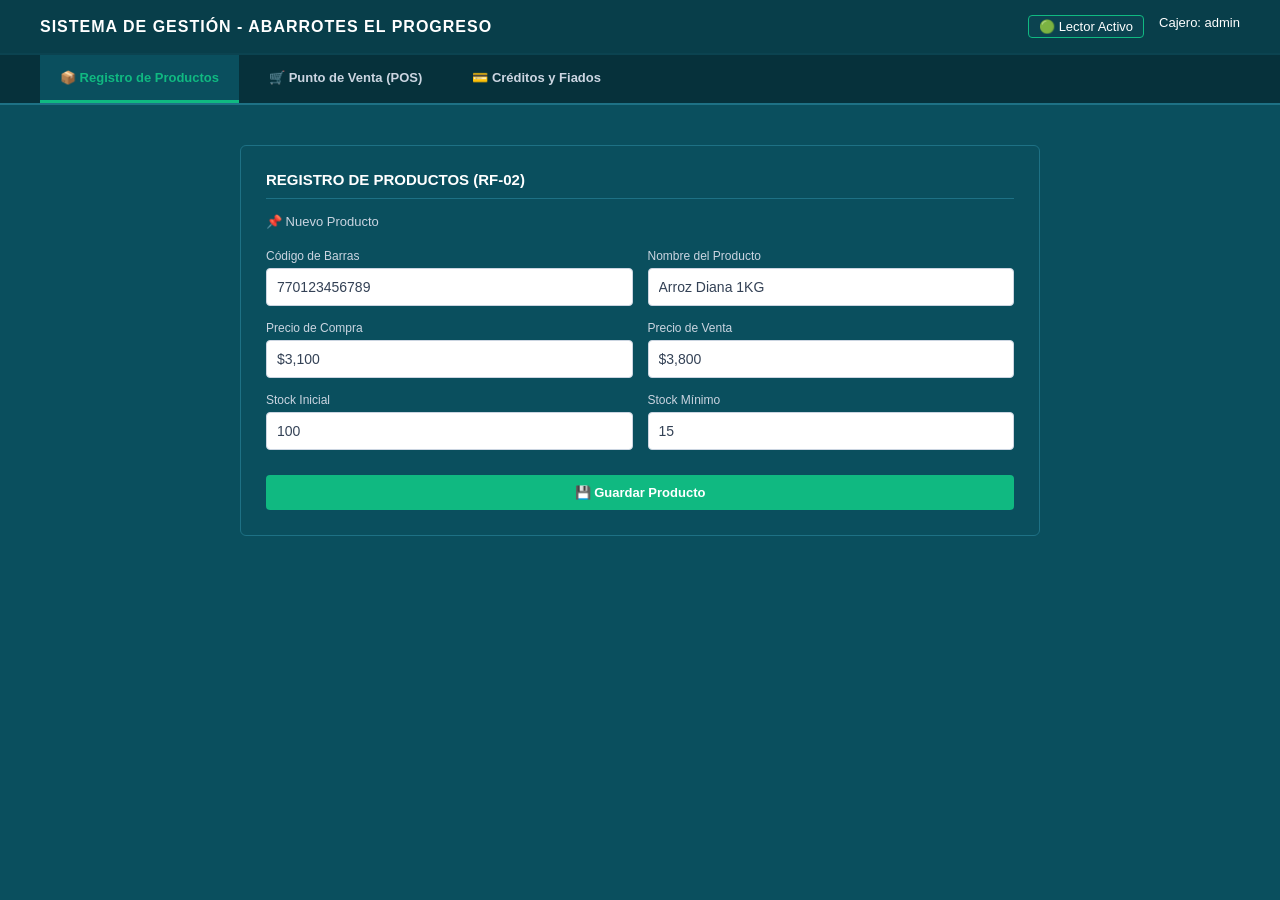
==== html/index.html @ 75598279 "Primer commit: proyecto base de HTML, CSS y JS" ====
<!DOCTYPE html>
<html lang="es">
<head>
    <meta charset="UTF-8">
    <meta name="viewport" content="width=device-width, initial-scale=1.0">
    <title>Abarrotes El Progreso - Panel Modular</title>
    
    <!-- Vinculación con la carpeta CSS -->
    <link rel="stylesheet" href="../css/estilos.css">
</head>
<body>

    <!-- <header>: Encabezado semántico de la app -->
    <header class="moqups-header">
        <h1>SISTEMA DE GESTIÓN - ABARROTES EL PROGRESO</h1>
        <div class="header-meta">
            <span class="badge-active">🟢 Lector Activo</span>
            <span class="user-info">Cajero: admin</span>
        </div>
    </header>

    <!-- <nav>: Barra de navegación para las pestañas -->
    <nav class="moqups-nav">
        <ul>
            <li><a href="#" class="nav-link active" onclick="cambiarModulo('inventario', this)">📦 Registro de Productos</a></li>
            <li><a href="#" class="nav-link" onclick="cambiarModulo('pos', this)">🛒 Punto de Venta (POS)</a></li>
            <li><a href="#" class="nav-link" onclick="cambiarModulo('creditos', this)">💳 Créditos y Fiados</a></li>
        </ul>
    </nav>

    <!-- <main>: Contenedor del contenido principal -->
    <main class="moqups-main-container">

        <!-- <section> 1: Registro de Productos -->
        <section id="inventario" class="moqups-section-card modulo-seccion active">
            <h3>REGISTRO DE PRODUCTOS (RF-02)</h3>
            <p class="section-subtitle">📌 Nuevo Producto</p>
            
            <form class="moqups-grid-form" onsubmit="return false;">
                <div class="field-box">
                    <label>Código de Barras</label>
                    <input type="text" value="770123456789">
                </div>
                <div class="field-box">
                    <label>Nombre del Producto</label>
                    <input type="text" value="Arroz Diana 1KG">
                </div>
                <div class="field-box">
                    <label>Precio de Compra</label>
                    <input type="text" value="$3,100">
                </div>
                <div class="field-box">
                    <label>Precio de Venta</label>
                    <input type="text" value="$3,800">
                </div>
                <div class="field-box">
                    <label>Stock Inicial</label>
                    <input type="number" value="100">
                </div>
                <div class="field-box">
                    <label>Stock Mínimo</label>
                    <input type="number" value="15">
                </div>
                <button class="btn-moqups-action btn-green">💾 Guardar Producto</button>
            </form>
        </section>

        <!-- <section> 2: Punto de Venta -->
        <section id="pos" class="moqups-section-card modulo-seccion">
            <h3>PUNTO DE VENTA (POS) (RF-03)</h3>
            
            <!-- <table>: Estructura de tabla semántica -->
            <table class="moqups-table">
                <thead>
                    <tr>
                        <th>Producto</th>
                        <th>Cantidad</th>
                        <th>Total</th>
                    </tr>
                </thead>
                <tbody>
                    <tr>
                        <td>Arroz Diana 1KG</td>
                        <td>1</td>
                        <td>$3,800</td>
                    </tr>
                </tbody>
            </table>

            <div class="moqups-summary-box">
                <div class="summary-line">
                    <span>Total Neto:</span>
                    <span class="total-badge">$ 3,800</span>
                </div>
                <div class="summary-line">
                    <label>Monto Recibido</label>
                    <input type="text" value="$5,000" class="input-summary">
                </div>
                <div class="summary-line">
                    <span>Vueltas a entregar</span>
                    <span>$1,200</span>
                </div>
            </div>
            <button class="btn-moqups-action btn-green">🖨️ Registrar & Imprimir Ticket</button>
        </section>

        <!-- <section> 3: Créditos y Fiados -->
        <section id="creditos" class="moqups-section-card modulo-seccion">
            <h3>CRÉDITOS Y FIADOS (RF-04)</h3>
            <p class="section-subtitle">👥 Asignar Cartera - Fiado</p>
            
            <div class="moqups-search-group">
                <label>Buscar Cliente</label>
                <input type="text" value="María Gómez" class="input-full">
            </div>

            <div class="moqups-details-box">
                <h4>Datos del Cliente:</h4>
                <p><strong>Identificación:</strong> CC 52.345.678</p>
                <p><strong>Saldo Anterior:</strong> $ 15,200</p>
                <p><strong>Monto a Adicionar:</strong> $3,800</p>
            </div>

            <div class="moqups-buttons-container">
                <button class="btn-moqups-action btn-orange">✓ Autorizar Crédito ("Fiado")</button>
                <button class="btn-moqups-action btn-blue">Cancelar Asignación</button>
            </div>
        </section>

    </main>

    <!-- Vinculación con la carpeta JS antes del cierre del body -->
    <script src="../js/orden.js"></script>
</body>
</html>
---- css/estilos.css ----
body {
    font-family: Arial, sans-serif;
    margin: 0;
    padding: 0;
    background-color: #0a4f5e;
    color: #ffffff;
}

/* Control de visibilidad de pestañas */
.modulo-seccion {
    display: none;
}
.modulo-seccion.active {
    display: block;
}

/* Cabecera */
.moqups-header {
    background-color: #083e4a;
    padding: 15px 40px;
    display: flex;
    justify-content: space-between;
    align-items: center;
    border-bottom: 2px solid #0b4350;
}
.moqups-header h1 { font-size: 16px; margin: 0; letter-spacing: 1px; }
.header-meta { display: flex; gap: 15px; font-size: 13px; }
.badge-active { background-color: #0b4350; padding: 3px 10px; border-radius: 4px; border: 1px solid #10b981; }

/* Menú */
.moqups-nav {
    background-color: #06313b;
    padding: 0 40px;
    border-bottom: 2px solid #1e7185;
}
.moqups-nav ul { list-style: none; padding: 0; margin: 0; display: flex; gap: 10px; }
.moqups-nav ul li a {
    color: #cbd5e1;
    text-decoration: none;
    font-size: 13px;
    display: block;
    padding: 15px 20px;
    font-weight: bold;
    border-bottom: 3px solid transparent;
}
.moqups-nav ul li a.active {
    color: #10b981;
    border-bottom: 3px solid #10b981;
    background-color: #0a4f5e;
}
.moqups-nav ul li a:hover { color: #ffffff; background-color: #083e4a; }

/* Contenedores y Tarjetas */
.moqups-main-container { max-width: 800px; margin: 40px auto; padding: 0 20px; }
.moqups-section-card { background-color: #0a4f5e; border: 1px solid #1e7185; border-radius: 6px; padding: 25px; }
.moqups-section-card h3 { margin-top: 0; font-size: 15px; border-bottom: 1px solid #1e7185; padding-bottom: 10px; }
.section-subtitle { font-size: 13px; color: #cbd5e1; margin-bottom: 20px; }

/* Formulario Grid */
.moqups-grid-form { display: grid; grid-template-columns: 1fr 1fr; gap: 15px; }
.field-box { display: flex; flex-direction: column; }
.field-box label { font-size: 12px; margin-bottom: 5px; color: #cbd5e1; }
.field-box input { padding: 10px; border-radius: 4px; border: 1px solid #cbd5e1; color: #334155; font-size: 14px; }
.input-full { width: 97%; padding: 10px; border-radius: 4px; border: 1px solid #cbd5e1; }

/* Tablas y Cajas POS */
.moqups-table { width: 100%; border-collapse: collapse; margin-top: 10px; }
.moqups-table th, .moqups-table td { padding: 10px; text-align: left; border-bottom: 1px solid #1e7185; font-size: 13px; }
.moqups-summary-box { margin-top: 25px; padding: 15px; background-color: #083e4a; border-radius: 4px; }
.summary-line { display: flex; justify-content: space-between; align-items: center; margin-bottom: 10px; }
.total-badge { background-color: #ffffff; color: #0a4f5e; padding: 4px 12px; border-radius: 4px; font-weight: bold; }
.input-summary { padding: 6px; width: 90px; text-align: right; border-radius: 4px; border: 1px solid #cbd5e1; }
.moqups-details-box { background-color: #083e4a; padding: 15px; border-radius: 4px; margin: 20px 0; font-size: 13px; }

/* Botones */
.btn-moqups-action { padding: 10px 20px; border: none; border-radius: 4px; font-weight: bold; font-size: 13px; cursor: pointer; }
.moqups-grid-form .btn-moqups-action { grid-column: span 2; margin-top: 10px; }
.moqups-buttons-container { display: flex; gap: 15px; }
.btn-green { background-color: #10b981; color: white; }
.btn-orange { background-color: #f97316; color: white; }
.btn-blue { background-color: #3b82f6; color: white; }
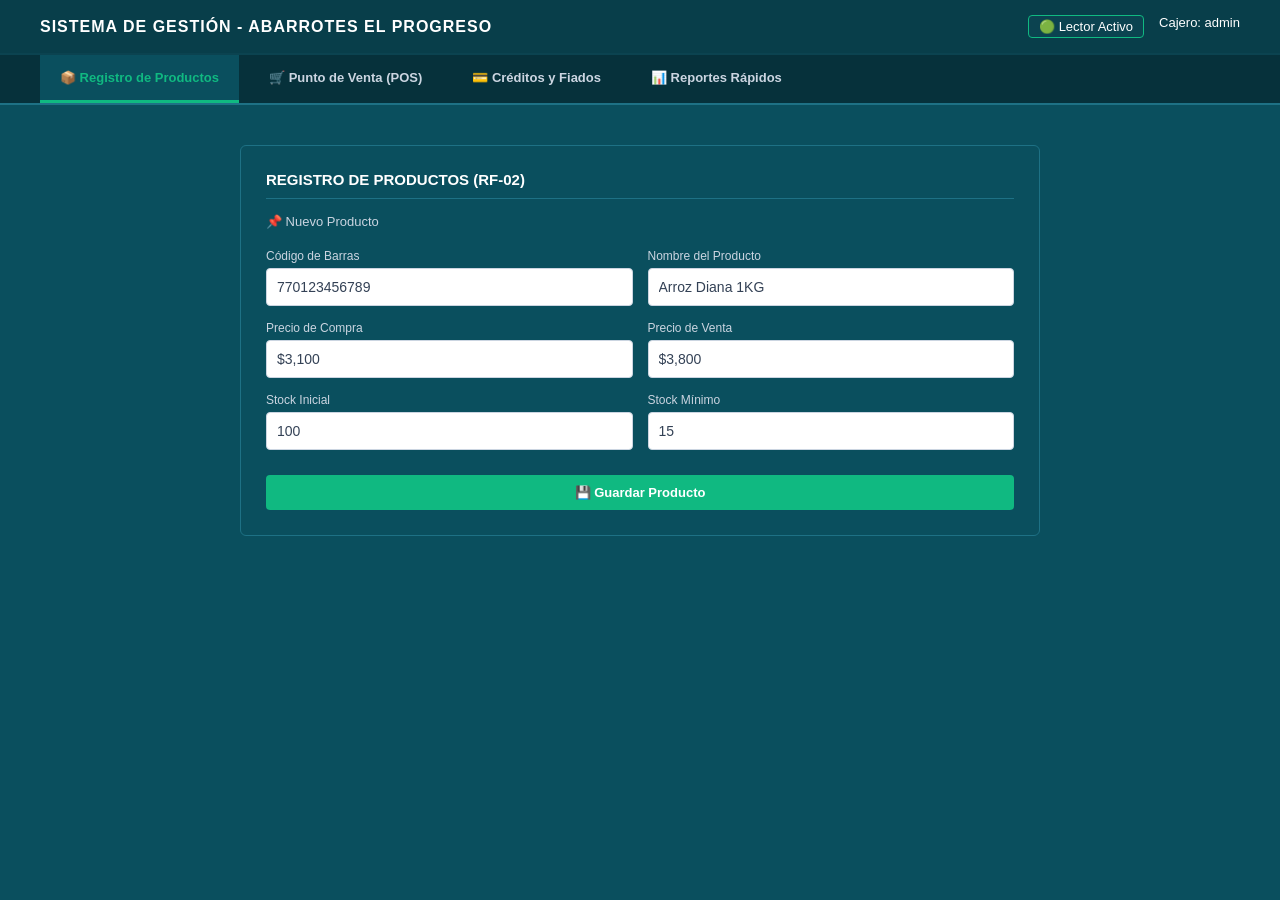
==== commit 04b70672: "V2: Agregado modulo de Reportes Rapidos RF-05" ====
--- a/html/index.html
+++ b/html/index.html
@@ -4,13 +4,10 @@
     <meta charset="UTF-8">
     <meta name="viewport" content="width=device-width, initial-scale=1.0">
     <title>Abarrotes El Progreso - Panel Modular</title>
-    
-    <!-- Vinculación con la carpeta CSS -->
     <link rel="stylesheet" href="../css/estilos.css">
 </head>
 <body>
 
-    <!-- <header>: Encabezado semántico de la app -->
     <header class="moqups-header">
         <h1>SISTEMA DE GESTIÓN - ABARROTES EL PROGRESO</h1>
         <div class="header-meta">
@@ -19,23 +16,21 @@
         </div>
     </header>
 
-    <!-- <nav>: Barra de navegación para las pestañas -->
     <nav class="moqups-nav">
         <ul>
             <li><a href="#" class="nav-link active" onclick="cambiarModulo('inventario', this)">📦 Registro de Productos</a></li>
             <li><a href="#" class="nav-link" onclick="cambiarModulo('pos', this)">🛒 Punto de Venta (POS)</a></li>
             <li><a href="#" class="nav-link" onclick="cambiarModulo('creditos', this)">💳 Créditos y Fiados</a></li>
+            <li><a href="#" class="nav-link" onclick="cambiarModulo('reportes', this)">📊 Reportes Rápidos</a></li>
         </ul>
     </nav>
 
-    <!-- <main>: Contenedor del contenido principal -->
     <main class="moqups-main-container">
 
-        <!-- <section> 1: Registro de Productos -->
+        <!-- Section 1: Inventario -->
         <section id="inventario" class="moqups-section-card modulo-seccion active">
             <h3>REGISTRO DE PRODUCTOS (RF-02)</h3>
             <p class="section-subtitle">📌 Nuevo Producto</p>
-            
             <form class="moqups-grid-form" onsubmit="return false;">
                 <div class="field-box">
                     <label>Código de Barras</label>
@@ -65,11 +60,9 @@
             </form>
         </section>
 
-        <!-- <section> 2: Punto de Venta -->
+        <!-- Section 2: POS -->
         <section id="pos" class="moqups-section-card modulo-seccion">
             <h3>PUNTO DE VENTA (POS) (RF-03)</h3>
-            
-            <!-- <table>: Estructura de tabla semántica -->
             <table class="moqups-table">
                 <thead>
                     <tr>
@@ -86,7 +79,6 @@
                     </tr>
                 </tbody>
             </table>
-
             <div class="moqups-summary-box">
                 <div class="summary-line">
                     <span>Total Neto:</span>
@@ -104,32 +96,39 @@
             <button class="btn-moqups-action btn-green">🖨️ Registrar & Imprimir Ticket</button>
         </section>
 
-        <!-- <section> 3: Créditos y Fiados -->
+        <!-- Section 3: Créditos -->
         <section id="creditos" class="moqups-section-card modulo-seccion">
             <h3>CRÉDITOS Y FIADOS (RF-04)</h3>
             <p class="section-subtitle">👥 Asignar Cartera - Fiado</p>
-            
             <div class="moqups-search-group">
                 <label>Buscar Cliente</label>
                 <input type="text" value="María Gómez" class="input-full">
             </div>
-
             <div class="moqups-details-box">
                 <h4>Datos del Cliente:</h4>
                 <p><strong>Identificación:</strong> CC 52.345.678</p>
                 <p><strong>Saldo Anterior:</strong> $ 15,200</p>
                 <p><strong>Monto a Adicionar:</strong> $3,800</p>
             </div>
-
             <div class="moqups-buttons-container">
                 <button class="btn-moqups-action btn-orange">✓ Autorizar Crédito ("Fiado")</button>
                 <button class="btn-moqups-action btn-blue">Cancelar Asignación</button>
             </div>
         </section>
 
+        <!-- Section 4: NUEVA FUNCIONALIDAD (Reportes) -->
+        <section id="reportes" class="moqups-section-card modulo-seccion">
+            <h3>REPORTES RÁPIDOS (RF-05)</h3>
+            <p class="section-subtitle">📈 Estadísticas del Día</p>
+            <div class="moqups-details-box">
+                <p><strong>Total Vendido Hoy:</strong> $ 150,000 COP</p>
+                <p><strong>Transacciones Realizadas:</strong> 18 compras</p>
+                <p><strong>Producto Más Vendido:</strong> Arroz Diana 1KG</p>
+            </div>
+        </section>
+
     </main>
 
-    <!-- Vinculación con la carpeta JS antes del cierre del body -->
     <script src="../js/orden.js"></script>
 </body>
 </html>
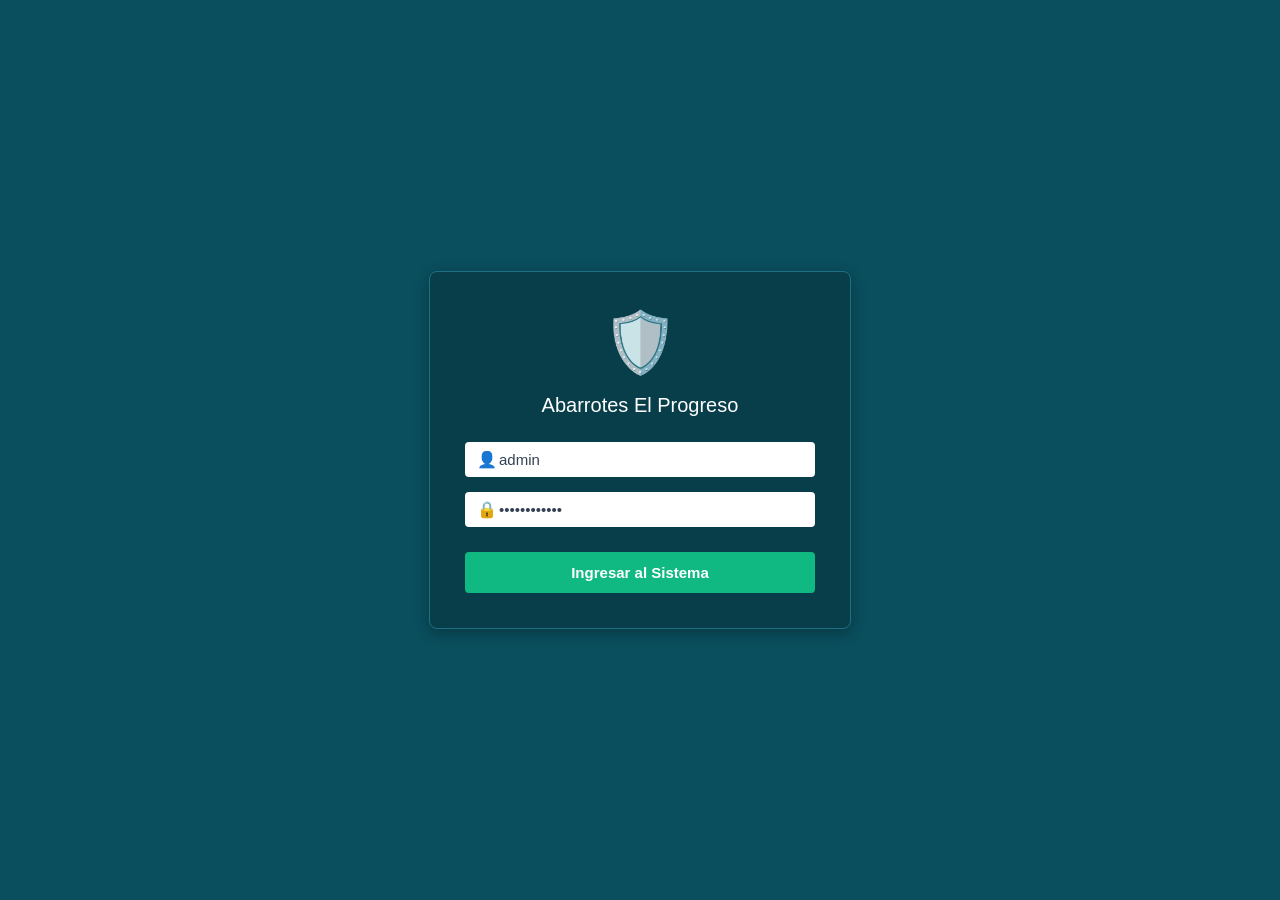
==== commit 2db28872: "Actualizacion de modulos y boton de configuracion" ====
--- a/html/index.html
+++ b/html/index.html
@@ -3,132 +3,77 @@
 <head>
     <meta charset="UTF-8">
     <meta name="viewport" content="width=device-width, initial-scale=1.0">
-    <title>Abarrotes El Progreso - Panel Modular</title>
+    <title>Abarrotes El Progreso - Login</title>
+    <!-- Vinculación correcta para salir de html/ e ingresar a css/ -->
     <link rel="stylesheet" href="../css/estilos.css">
+    <style>
+        body {
+            display: flex;
+            justify-content: center;
+            align-items: center;
+            min-height: 100vh;
+        }
+        .login-card {
+            width: 100%;
+            max-width: 350px;
+            background-color: #083e4a;
+            padding: 35px;
+            border-radius: 8px;
+            border: 1px solid #1e7185;
+            text-align: center;
+            box-shadow: 0 4px 15px rgba(0,0,0,0.3);
+        }
+        .shield { font-size: 60px; margin-bottom: 15px; }
+        .login-card h2 { font-size: 20px; margin-bottom: 25px; font-weight: normal; }
+        .input-group {
+            display: flex;
+            align-items: center;
+            background-color: #ffffff;
+            border-radius: 4px;
+            margin-bottom: 15px;
+            padding: 8px 12px;
+        }
+        .input-group input {
+            width: 100%;
+            border: none;
+            background: transparent;
+            color: #334155;
+            font-size: 15px;
+            outline: none;
+        }
+        .btn-login {
+            width: 100%;
+            padding: 12px;
+            background-color: #10b981;
+            color: white;
+            border: none;
+            border-radius: 4px;
+            font-weight: bold;
+            font-size: 15px;
+            cursor: pointer;
+            margin-top: 10px;
+        }
+    </style>
 </head>
 <body>
 
-    <header class="moqups-header">
-        <h1>SISTEMA DE GESTIÓN - ABARROTES EL PROGRESO</h1>
-        <div class="header-meta">
-            <span class="badge-active">🟢 Lector Activo</span>
-            <span class="user-info">Cajero: admin</span>
-        </div>
-    </header>
-
-    <nav class="moqups-nav">
-        <ul>
-            <li><a href="#" class="nav-link active" onclick="cambiarModulo('inventario', this)">📦 Registro de Productos</a></li>
-            <li><a href="#" class="nav-link" onclick="cambiarModulo('pos', this)">🛒 Punto de Venta (POS)</a></li>
-            <li><a href="#" class="nav-link" onclick="cambiarModulo('creditos', this)">💳 Créditos y Fiados</a></li>
-            <li><a href="#" class="nav-link" onclick="cambiarModulo('reportes', this)">📊 Reportes Rápidos</a></li>
-        </ul>
-    </nav>
-
-    <main class="moqups-main-container">
-
-        <!-- Section 1: Inventario -->
-        <section id="inventario" class="moqups-section-card modulo-seccion active">
-            <h3>REGISTRO DE PRODUCTOS (RF-02)</h3>
-            <p class="section-subtitle">📌 Nuevo Producto</p>
-            <form class="moqups-grid-form" onsubmit="return false;">
-                <div class="field-box">
-                    <label>Código de Barras</label>
-                    <input type="text" value="770123456789">
-                </div>
-                <div class="field-box">
-                    <label>Nombre del Producto</label>
-                    <input type="text" value="Arroz Diana 1KG">
-                </div>
-                <div class="field-box">
-                    <label>Precio de Compra</label>
-                    <input type="text" value="$3,100">
-                </div>
-                <div class="field-box">
-                    <label>Precio de Venta</label>
-                    <input type="text" value="$3,800">
-                </div>
-                <div class="field-box">
-                    <label>Stock Inicial</label>
-                    <input type="number" value="100">
-                </div>
-                <div class="field-box">
-                    <label>Stock Mínimo</label>
-                    <input type="number" value="15">
-                </div>
-                <button class="btn-moqups-action btn-green">💾 Guardar Producto</button>
-            </form>
-        </section>
-
-        <!-- Section 2: POS -->
-        <section id="pos" class="moqups-section-card modulo-seccion">
-            <h3>PUNTO DE VENTA (POS) (RF-03)</h3>
-            <table class="moqups-table">
-                <thead>
-                    <tr>
-                        <th>Producto</th>
-                        <th>Cantidad</th>
-                        <th>Total</th>
-                    </tr>
-                </thead>
-                <tbody>
-                    <tr>
-                        <td>Arroz Diana 1KG</td>
-                        <td>1</td>
-                        <td>$3,800</td>
-                    </tr>
-                </tbody>
-            </table>
-            <div class="moqups-summary-box">
-                <div class="summary-line">
-                    <span>Total Neto:</span>
-                    <span class="total-badge">$ 3,800</span>
-                </div>
-                <div class="summary-line">
-                    <label>Monto Recibido</label>
-                    <input type="text" value="$5,000" class="input-summary">
-                </div>
-                <div class="summary-line">
-                    <span>Vueltas a entregar</span>
-                    <span>$1,200</span>
-                </div>
+    <main class="login-card">
+        <div class="shield">🛡️</div>
+        <h2>Abarrotes El Progreso</h2>
+        
+        <!-- Al presionar Ingresar, abre panel.html dentro de la misma carpeta html -->
+        <form action="panel.html" method="GET">
+            <div class="input-group">
+                <span>👤 </span>
+                <input type="text" value="admin" required>
             </div>
-            <button class="btn-moqups-action btn-green">🖨️ Registrar & Imprimir Ticket</button>
-        </section>
-
-        <!-- Section 3: Créditos -->
-        <section id="creditos" class="moqups-section-card modulo-seccion">
-            <h3>CRÉDITOS Y FIADOS (RF-04)</h3>
-            <p class="section-subtitle">👥 Asignar Cartera - Fiado</p>
-            <div class="moqups-search-group">
-                <label>Buscar Cliente</label>
-                <input type="text" value="María Gómez" class="input-full">
+            <div class="input-group">
+                <span>🔒 </span>
+                <input type="password" value="Progreso2026" required>
             </div>
-            <div class="moqups-details-box">
-                <h4>Datos del Cliente:</h4>
-                <p><strong>Identificación:</strong> CC 52.345.678</p>
-                <p><strong>Saldo Anterior:</strong> $ 15,200</p>
-                <p><strong>Monto a Adicionar:</strong> $3,800</p>
-            </div>
-            <div class="moqups-buttons-container">
-                <button class="btn-moqups-action btn-orange">✓ Autorizar Crédito ("Fiado")</button>
-                <button class="btn-moqups-action btn-blue">Cancelar Asignación</button>
-            </div>
-        </section>
-
-        <!-- Section 4: NUEVA FUNCIONALIDAD (Reportes) -->
-        <section id="reportes" class="moqups-section-card modulo-seccion">
-            <h3>REPORTES RÁPIDOS (RF-05)</h3>
-            <p class="section-subtitle">📈 Estadísticas del Día</p>
-            <div class="moqups-details-box">
-                <p><strong>Total Vendido Hoy:</strong> $ 150,000 COP</p>
-                <p><strong>Transacciones Realizadas:</strong> 18 compras</p>
-                <p><strong>Producto Más Vendido:</strong> Arroz Diana 1KG</p>
-            </div>
-        </section>
-
+            <button type="submit" class="btn-login">Ingresar al Sistema</button>
+        </form>
     </main>
 
-    <script src="../js/orden.js"></script>
 </body>
 </html>
--- a/css/estilos.css
+++ b/css/estilos.css
@@ -33,7 +33,14 @@
     padding: 0 40px;
     border-bottom: 2px solid #1e7185;
 }
-.moqups-nav ul { list-style: none; padding: 0; margin: 0; display: flex; gap: 10px; }
+.moqups-nav ul { 
+    list-style: none; 
+    padding: 0; 
+    margin: 0; 
+    display: flex; 
+    flex-wrap: wrap; 
+    gap: 10px; 
+}
 .moqups-nav ul li a {
     color: #cbd5e1;
     text-decoration: none;
@@ -78,4 +85,40 @@
 .moqups-buttons-container { display: flex; gap: 15px; }
 .btn-green { background-color: #10b981; color: white; }
 .btn-orange { background-color: #f97316; color: white; }
-.btn-blue { background-color: #3b82f6; color: white; }+.btn-blue { background-color: #3b82f6; color: white; }
+/* Botón de Configuración y Salir en el Encabezado */
+.header-meta {
+    display: flex;
+    align-items: center;
+    gap: 15px;
+}
+
+.btn-icon-header {
+    background-color: #0b4350;
+    border: 1px solid #1e7185;
+    color: #ffffff;
+    font-size: 16px;
+    padding: 5px 10px;
+    border-radius: 6px;
+    cursor: pointer;
+    transition: background 0.2s ease;
+}
+
+.btn-icon-header:hover {
+    background-color: #10b981;
+}
+
+.btn-logout-header {
+    color: #cbd5e1;
+    text-decoration: none;
+    font-size: 13px;
+    font-weight: bold;
+    padding: 5px 10px;
+    border-radius: 4px;
+    background-color: #0b4350;
+}
+
+.btn-logout-header:hover {
+    color: #ffffff;
+    background-color: #ef4444;
+}
